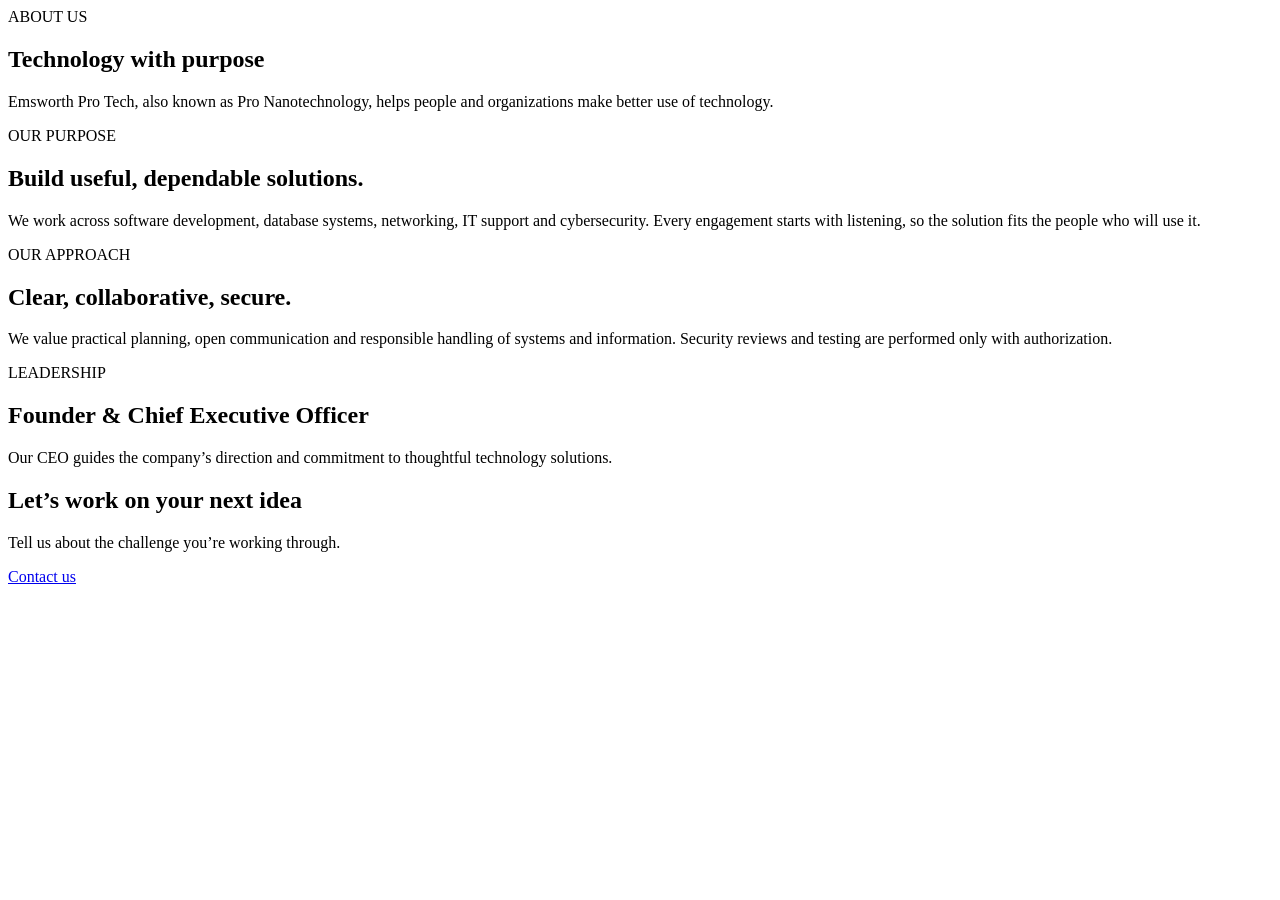
==== about.html @ 8464e668 "Add site pages" ====
<!doctype html><html lang="en"><head><meta charset="utf-8"><meta name="viewport" content="width=device-width, initial-scale=1"><meta name="description" content="Learn about Emsworth Pro Tech and its practical, secure approach to technology."><title>About | Emsworth Pro Tech</title><link rel="stylesheet" href="css/style.css"><link rel="stylesheet" href="css/responsive.css"><link rel="stylesheet" href="css/animations.css"></head><body><header id="site-header"></header><main><section class="page-hero"><span class="eyebrow">ABOUT US</span><h1>Technology with purpose</h1><p>Emsworth Pro Tech, also known as Pro Nanotechnology, helps people and organizations make better use of technology.</p></section><section class="section story-grid"><article class="story-panel"><span class="eyebrow">OUR PURPOSE</span><h2>Build useful, dependable solutions.</h2><p>We work across software development, database systems, networking, IT support and cybersecurity. Every engagement starts with listening, so the solution fits the people who will use it.</p></article><article class="story-panel"><span class="eyebrow">OUR APPROACH</span><h2>Clear, collaborative, secure.</h2><p>We value practical planning, open communication and responsible handling of systems and information. Security reviews and testing are performed only with authorization.</p></article></section><section class="leadership"><span class="eyebrow">LEADERSHIP</span><h2>Founder &amp; Chief Executive Officer</h2><p>Our CEO guides the company’s direction and commitment to thoughtful technology solutions.</p></section><section class="contact-cta"><h2>Let’s work on your next idea</h2><p>Tell us about the challenge you’re working through.</p><a class="button" href="contact.html">Contact us</a></section></main><footer id="site-footer"></footer><script src="js/site.js" defer></script></body></html>
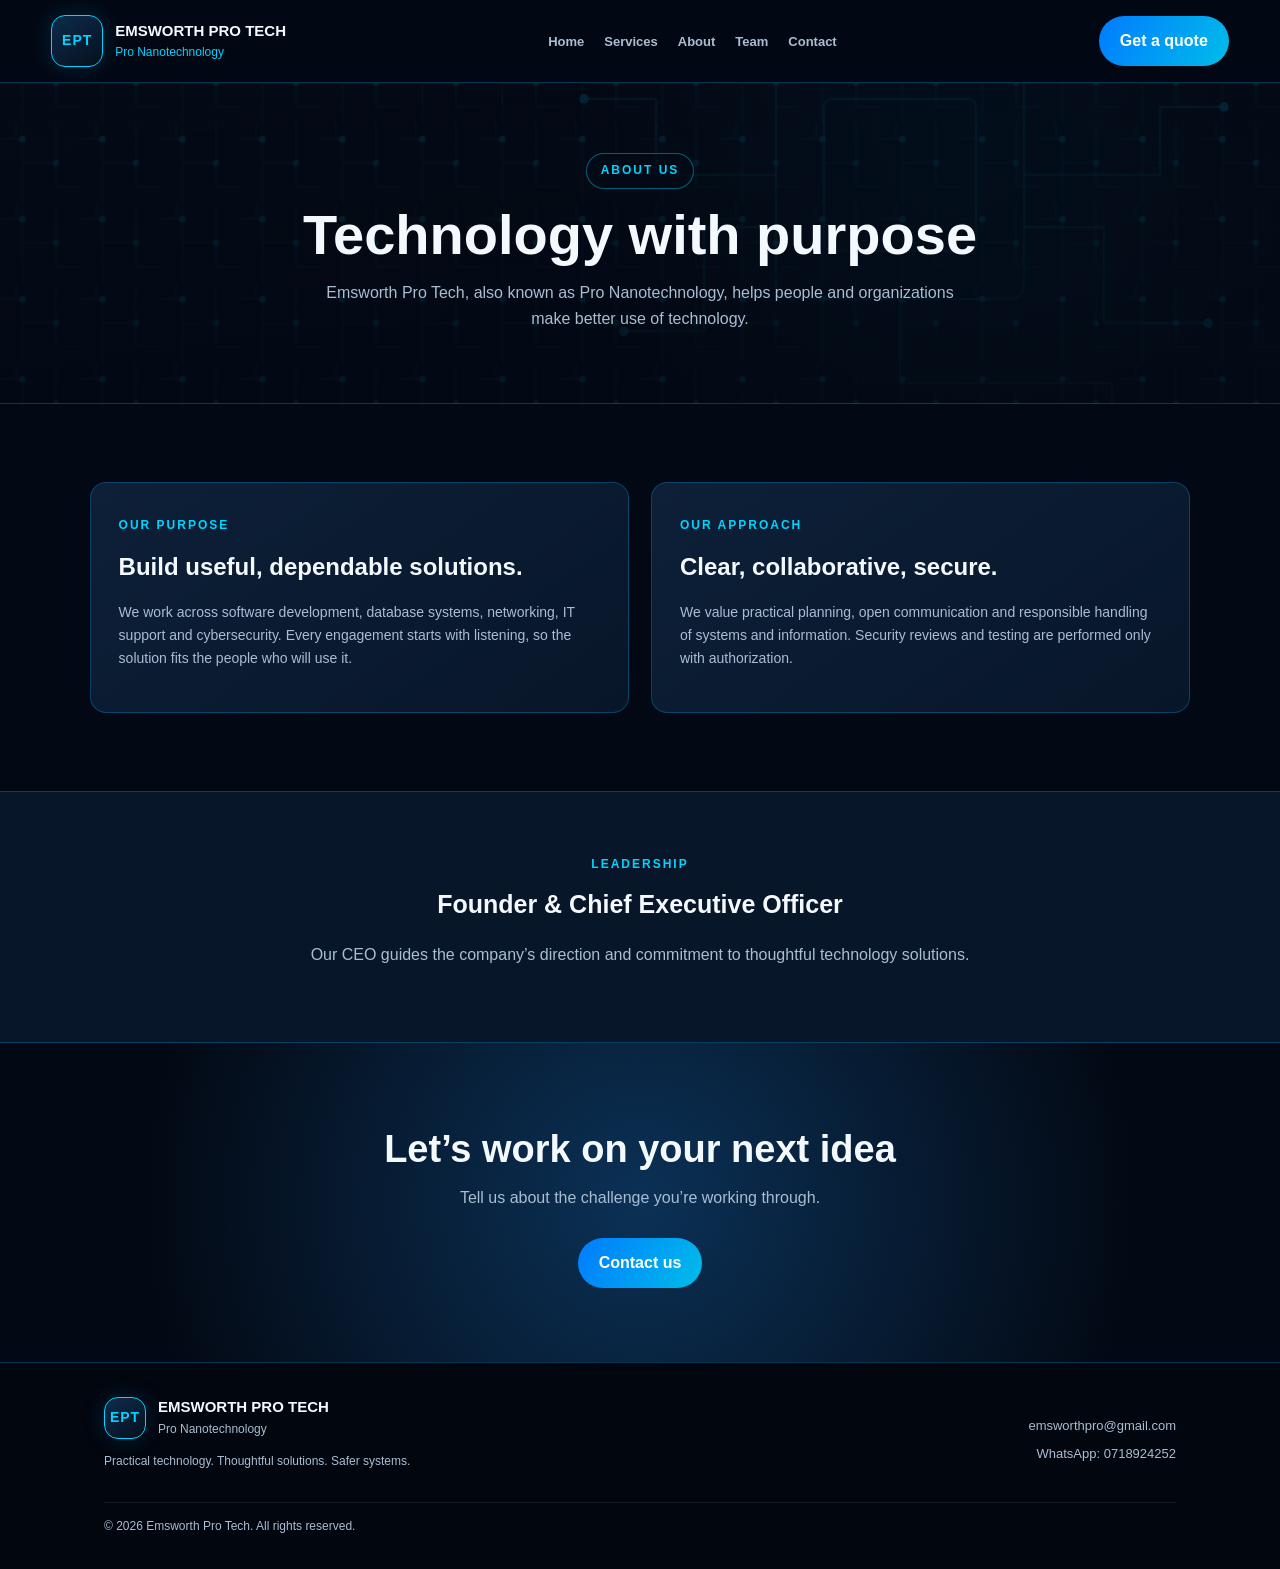
==== commit 1f6c7ba2: "Harden pages with CSP and safe form fallback" ====
--- a/about.html
+++ b/about.html
@@ -1 +1 @@
-<!doctype html><html lang="en"><head><meta charset="utf-8"><meta name="viewport" content="width=device-width, initial-scale=1"><meta name="description" content="Learn about Emsworth Pro Tech and its practical, secure approach to technology."><title>About | Emsworth Pro Tech</title><link rel="stylesheet" href="css/style.css"><link rel="stylesheet" href="css/responsive.css"><link rel="stylesheet" href="css/animations.css"></head><body><header id="site-header"></header><main><section class="page-hero"><span class="eyebrow">ABOUT US</span><h1>Technology with purpose</h1><p>Emsworth Pro Tech, also known as Pro Nanotechnology, helps people and organizations make better use of technology.</p></section><section class="section story-grid"><article class="story-panel"><span class="eyebrow">OUR PURPOSE</span><h2>Build useful, dependable solutions.</h2><p>We work across software development, database systems, networking, IT support and cybersecurity. Every engagement starts with listening, so the solution fits the people who will use it.</p></article><article class="story-panel"><span class="eyebrow">OUR APPROACH</span><h2>Clear, collaborative, secure.</h2><p>We value practical planning, open communication and responsible handling of systems and information. Security reviews and testing are performed only with authorization.</p></article></section><section class="leadership"><span class="eyebrow">LEADERSHIP</span><h2>Founder &amp; Chief Executive Officer</h2><p>Our CEO guides the company’s direction and commitment to thoughtful technology solutions.</p></section><section class="contact-cta"><h2>Let’s work on your next idea</h2><p>Tell us about the challenge you’re working through.</p><a class="button" href="contact.html">Contact us</a></section></main><footer id="site-footer"></footer><script src="js/site.js" defer></script></body></html>
+<!doctype html><html lang="en"><head><meta charset="utf-8"><meta name="viewport" content="width=device-width, initial-scale=1"><meta http-equiv="Content-Security-Policy" content="default-src 'self'; base-uri 'none'; object-src 'none'; script-src 'self'; style-src 'self' https://fonts.googleapis.com; font-src 'self' https://fonts.gstatic.com; img-src 'self' https://images.unsplash.com; connect-src 'self'; form-action 'none'"><meta name="description" content="Learn about Emsworth Pro Tech and its practical, secure approach to technology."><title>About | Emsworth Pro Tech</title><link rel="stylesheet" href="css/style.css"><link rel="stylesheet" href="css/responsive.css"><link rel="stylesheet" href="css/animations.css"></head><body><header id="site-header"></header><main><section class="page-hero"><span class="eyebrow">ABOUT US</span><h1>Technology with purpose</h1><p>Emsworth Pro Tech, also known as Pro Nanotechnology, helps people and organizations make better use of technology.</p></section><section class="section story-grid"><article class="story-panel"><span class="eyebrow">OUR PURPOSE</span><h2>Build useful, dependable solutions.</h2><p>We work across software development, database systems, networking, IT support and cybersecurity. Every engagement starts with listening, so the solution fits the people who will use it.</p></article><article class="story-panel"><span class="eyebrow">OUR APPROACH</span><h2>Clear, collaborative, secure.</h2><p>We value practical planning, open communication and responsible handling of systems and information. Security reviews and testing are performed only with authorization.</p></article></section><section class="leadership"><span class="eyebrow">LEADERSHIP</span><h2>Founder &amp; Chief Executive Officer</h2><p>Our CEO guides the company’s direction and commitment to thoughtful technology solutions.</p></section><section class="contact-cta"><h2>Let’s work on your next idea</h2><p>Tell us about the challenge you’re working through.</p><a class="button" href="contact.html">Contact us</a></section></main><footer id="site-footer"></footer><script src="js/site.js" defer></script></body></html>
--- a/css/style.css
+++ b/css/style.css
@@ -0,0 +1,17 @@
+@import url('https://fonts.googleapis.com/css2?family=Inter:wght@400;500;600;700;800&display=swap');
+:root{--background:#030914;--surface:#081629;--surface-light:#0d2038;--primary:#008cff;--secondary:#00d4ff;--text:#f4f8ff;--muted:#a9bdd3;--border:rgba(0,174,255,.28);--glow:rgba(0,174,255,.18)}
+*{box-sizing:border-box}html{scroll-behavior:smooth;scroll-padding-top:110px}body{margin:0;background:var(--background);color:var(--text);font:16px/1.65 Inter,Segoe UI,sans-serif}a{color:inherit}button,input,select,textarea{font:inherit}#site-header{position:sticky;top:0;z-index:10;background:rgba(3,9,20,.96);border-bottom:1px solid var(--border);backdrop-filter:blur(15px)}.navbar{max-width:1450px;min-height:82px;margin:auto;padding:12px 4%;display:flex;align-items:center;justify-content:space-between;gap:20px}.logo{display:flex;align-items:center;gap:12px;text-decoration:none;flex-shrink:0}.brand-mark{display:grid;place-items:center;width:52px;height:52px;border:1px solid var(--secondary);border-radius:14px;color:var(--secondary);font-size:14px;font-weight:800;letter-spacing:1px;background:linear-gradient(145deg,#0d2c4c,#06101e);box-shadow:0 0 22px var(--glow)}.brand-name strong,.brand-name small{display:block}.brand-name strong{font-size:15px}.brand-name small{color:var(--secondary);font-size:12px}.nav-links{display:flex;align-items:center;list-style:none;gap:20px;margin:0;padding:0}.nav-links a{color:var(--muted);text-decoration:none;font-size:13px;font-weight:600}.nav-links a:hover,.nav-links a[aria-current=page]{color:var(--secondary)}.quote-btn,.button,.hero-buttons a{display:inline-flex;justify-content:center;align-items:center;gap:8px;background:linear-gradient(120deg,#007bff,#00bde9);color:white;padding:12px 21px;border:0;border-radius:28px;text-decoration:none;font-weight:700;cursor:pointer;transition:.2s}.quote-btn:hover,.button:hover,.hero-buttons a:hover{transform:translateY(-2px);box-shadow:0 0 24px rgba(0,174,255,.45)}.menu-toggle{display:none;background:transparent;border:1px solid var(--border);border-radius:8px;color:var(--text);padding:8px 12px}.hero{position:relative;min-height:550px;overflow:hidden;display:flex;align-items:center;padding:78px 8%;background:radial-gradient(circle at 83% 42%,rgba(0,110,255,.27),transparent 34%),radial-gradient(circle at 10% 90%,rgba(0,210,255,.11),transparent 36%),linear-gradient(135deg,#020712,#081b35,#020712);border-bottom:1px solid var(--border)}.hero-content{position:relative;z-index:1;max-width:750px}.eyebrow{display:inline-block;color:var(--secondary);font-size:12px;font-weight:700;letter-spacing:2px}.hero .eyebrow{padding:7px 15px;border:1px solid var(--primary);border-radius:25px}.hero h1{font-size:clamp(42px,6vw,72px);line-height:1.12;margin:22px 0 12px}.hero h1 span{color:var(--secondary);text-shadow:0 0 25px rgba(0,180,255,.4)}.hero h2{font-size:clamp(20px,3vw,28px);margin:0 0 16px}.hero p,.page-hero p{max-width:660px;color:var(--muted)}.hero-buttons{display:flex;flex-wrap:wrap;gap:14px;margin-top:28px}.hero-buttons .button-secondary{background:transparent;border:1px solid var(--border)}.hero-orbit{position:absolute;right:12%;width:min(27vw,300px);aspect-ratio:1;border-radius:50%;border:1px solid rgba(0,212,255,.28);display:grid;place-items:center;box-shadow:0 0 80px rgba(0,140,255,.13),inset 0 0 60px rgba(0,140,255,.1);color:rgba(0,212,255,.65);font-size:clamp(24px,4vw,52px);font-weight:800;letter-spacing:8px}.section{padding:78px 7%}.section-heading{text-align:center;max-width:760px;margin:0 auto 38px}.section-heading h2,.intro-band h2,.contact-cta h2{font-size:clamp(27px,4vw,38px);line-height:1.2;margin:10px 0}.section-heading p{color:var(--muted)}#services-container{display:grid;grid-template-columns:repeat(3,minmax(0,1fr));gap:22px;text-align:left;max-width:1400px;margin:auto}.service-card{min-width:0;overflow:hidden;background:linear-gradient(145deg,var(--surface-light),var(--surface));border:1px solid var(--border);border-radius:16px;transition:.25s;animation:fadeIn .6s ease both}.service-card:hover{transform:translateY(-5px);border-color:var(--secondary);box-shadow:0 12px 35px rgba(0,130,210,.12)}.service-media{position:relative;height:180px;overflow:hidden;background:radial-gradient(circle at 50% 40%,rgba(0,140,255,.22),transparent 58%),linear-gradient(130deg,#0c2843,#071120)}.service-media:after{content:"";position:absolute;inset:0;background:linear-gradient(0deg,rgba(3,9,20,.25),transparent 60%);pointer-events:none}.image-placeholder{position:absolute;inset:0;display:flex;flex-direction:column;align-items:center;justify-content:center;color:rgba(0,212,255,.8)}.image-placeholder span{font-size:40px;line-height:1.2;text-shadow:0 0 22px var(--primary)}.image-placeholder small{font-size:10px;letter-spacing:2px;text-transform:uppercase;color:var(--muted)}.service-image{position:absolute;inset:0;width:100%;height:100%;object-fit:cover}.service-image.image-unavailable{display:none}.service-copy{padding:22px}.service-icon{display:inline-block;color:var(--secondary);font-size:12px;font-weight:700;letter-spacing:1px}.service-card h3{font-size:18px;line-height:1.35;margin:6px 0 9px}.service-card p,.service-features{font-size:13px;color:var(--muted)}.service-card p{margin:0 0 12px}.service-features{padding-left:18px;margin:12px 0 18px}.service-features li{padding:2px 0}.service-link,.text-link{display:inline-block;margin-top:8px;color:var(--secondary);font-size:13px;font-weight:700;text-decoration:none}.service-link:hover,.text-link:hover{text-decoration:underline}.center-action{text-align:center;margin-top:28px}.intro-band{display:grid;grid-template-columns:1fr 1.4fr auto;align-items:center;gap:35px;padding:62px 8%;background:var(--surface);border-top:1px solid var(--border);border-bottom:1px solid var(--border)}.intro-band p{color:var(--muted);margin:0}.project-preview{background:radial-gradient(circle at center,#0b3156,#030914 75%)}.project-preview .section-heading{margin-bottom:0}.project-preview .button{margin-top:18px}.page-hero{min-height:300px;padding:70px 7%;text-align:center;display:flex;flex-direction:column;justify-content:center;align-items:center;background:radial-gradient(circle at center,rgba(0,140,255,.2),transparent 60%),#030914;border-bottom:1px solid var(--border)}.page-hero h1{font-size:clamp(34px,5vw,56px);line-height:1.2;margin:12px 0}.page-hero p{margin:0}.all-services #services-container{grid-template-columns:repeat(3,minmax(0,1fr))}.contact-cta{text-align:center;padding:74px 20px;background:radial-gradient(circle at center,#0b3156,#030914 75%)}.contact-cta p{color:var(--muted);margin:12px 0 27px}footer{background:#02060e;border-top:1px solid var(--border)}.footer-inner{max-width:1200px;margin:auto;padding:32px 5%;display:grid;grid-template-columns:1fr auto;gap:18px;align-items:center}.footer-brand .brand-mark{width:42px;height:42px}.footer-inner p,.footer-inner small{color:var(--muted);font-size:12px}.footer-inner>small{grid-column:1/-1;border-top:1px solid rgba(255,255,255,.08);padding-top:14px}.footer-contact{display:grid;gap:7px;text-align:right}.footer-contact a{color:var(--muted);font-size:13px;text-decoration:none}.footer-contact a:hover{color:var(--secondary)}.story-grid{display:grid;grid-template-columns:repeat(2,minmax(0,1fr));gap:22px}.story-panel,.team-card,.project-card{padding:28px;border:1px solid var(--border);border-radius:16px;background:linear-gradient(145deg,var(--surface-light),var(--surface))}.story-panel h2,.project-card h2{margin:10px 0;font-size:24px}.story-panel p,.project-card p,.team-card p{color:var(--muted);font-size:14px}.leadership{text-align:center;padding:58px 20px;background:var(--surface);border-block:1px solid var(--border)}.leadership h2{margin:8px 0;font-size:25px}.leadership p,.team-note{color:var(--muted)}.project-grid{display:grid;grid-template-columns:repeat(3,minmax(0,1fr));gap:20px}.project-number,.team-mark{color:var(--secondary);font-size:12px;font-weight:700;letter-spacing:1px}.project-card a{color:var(--secondary);font-weight:700;font-size:13px;text-decoration:none}.team-grid{display:grid;grid-template-columns:repeat(4,minmax(0,1fr));gap:18px}.team-card h2{font-size:18px;margin:14px 0 6px}.team-mark{display:grid;place-items:center;width:42px;height:42px;border:1px solid var(--border);border-radius:12px;background:rgba(0,140,255,.1)}.team-note{text-align:center;padding:0 20px 45px}.contact-layout{display:grid;grid-template-columns:.85fr 1.15fr;gap:50px;max-width:1150px;margin:auto}.contact-details h2,.enquiry-form h2{font-size:28px;margin:10px 0}.contact-details>p{color:var(--muted);margin-bottom:24px}.contact-option{display:grid;gap:2px;margin:14px 0;padding:17px 18px;border:1px solid var(--border);border-radius:12px;background:var(--surface);text-decoration:none}.contact-option span,.contact-option small{color:var(--muted);font-size:12px}.contact-option strong{color:var(--secondary)}.enquiry-form{display:grid;gap:14px;padding:26px;border:1px solid var(--border);border-radius:16px;background:var(--surface)}.enquiry-form label{display:grid;gap:6px;color:var(--muted);font-size:13px}.enquiry-form input,.enquiry-form select,.enquiry-form textarea{width:100%;padding:11px 12px;border:1px solid rgba(169,189,211,.23);border-radius:8px;background:#040c18;color:var(--text)}.enquiry-form textarea{resize:vertical}.enquiry-form .button{justify-self:start}.form-note{color:var(--muted);font-size:11px;margin:0}::selection{background:var(--primary);color:white}
+
+.hero{background:linear-gradient(90deg,rgba(2,7,18,.97) 0%,rgba(2,10,22,.78) 54%,rgba(2,10,22,.45) 100%),url("../assets/images/motherboard-background.svg") center/cover no-repeat,radial-gradient(circle at 83% 42%,rgba(0,110,255,.22),transparent 34%),linear-gradient(135deg,#020712,#081b35,#020712)}.page-hero{background:linear-gradient(rgba(3,9,20,.78),rgba(3,9,20,.88)),url("../assets/images/motherboard-background.svg") center/cover no-repeat}.service-image{transition:transform .45s ease}.service-card:hover .service-image{transform:scale(1.045)}.hero-orbit:before,.hero-orbit:after{content:"";position:absolute;inset:-18px;border:1px solid rgba(0,212,255,.16);border-radius:50%;transform:rotate(-24deg) scaleY(.48)}.hero-orbit:after{inset:-34px;transform:rotate(28deg) scaleY(.42);border-color:rgba(0,140,255,.16)}.page-hero .eyebrow{padding:7px 14px;border:1px solid rgba(0,212,255,.42);border-radius:24px;background:rgba(3,12,24,.55)}.service-media{border-bottom:1px solid rgba(0,212,255,.18)}
+
+/* Dark motherboard visual theme */
+body{background:#030914}
+.hero{background:linear-gradient(90deg,rgba(2,7,18,.97),rgba(2,10,22,.78) 58%,rgba(2,10,22,.55)),url('../assets/images/motherboard-background.svg') center/cover no-repeat}
+.page-hero{background:linear-gradient(rgba(3,9,20,.82),rgba(3,9,20,.91)),url('../assets/images/motherboard-background.svg') center/cover no-repeat}
+.section-heading{position:relative}
+.service-media{height:205px;background:#071321}
+.service-image{display:block;object-fit:cover;filter:saturate(.88) contrast(1.06)}
+.service-media:after{background:linear-gradient(0deg,rgba(3,9,20,.62),transparent 65%)}
+.service-card{box-shadow:0 12px 30px rgba(0,0,0,.22)}
+.service-media.image-fallback{background:linear-gradient(135deg,#09223a,#030914)}
+.service-media.image-fallback:before{content:'SERVICE IMAGE';position:absolute;inset:0;display:grid;place-items:center;color:#00d4ff;font-size:12px;letter-spacing:3px}
--- a/css/responsive.css
+++ b/css/responsive.css
@@ -0,0 +1,4 @@
+@media(max-width:1100px){.navbar{flex-wrap:wrap}.nav-links{gap:13px}.nav-links a{font-size:12px}.intro-band{grid-template-columns:1fr 1.5fr}.intro-band>.text-link{grid-column:1/-1}.team-grid{grid-template-columns:repeat(2,minmax(0,1fr))}}
+@media(max-width:820px){.navbar{min-height:70px}.menu-toggle{display:block;margin-left:auto}.quote-btn{display:none}.nav-links{display:none;order:4;width:100%;flex-wrap:wrap;justify-content:center;padding:8px 0 12px}.nav-links.is-open{display:flex}#services-container,.all-services #services-container{grid-template-columns:repeat(2,minmax(0,1fr))}.hero{min-height:470px;padding:65px 7%}.hero-orbit{right:5%;opacity:.4}.contact-layout{gap:25px}.project-grid{grid-template-columns:1fr 1fr}}
+@media(max-width:600px){.navbar{padding:10px 5%}.brand-mark{width:44px;height:44px}.brand-name strong{font-size:13px}.hero{min-height:480px;text-align:center;padding:58px 6%}.hero-content{width:100%}.hero-buttons{justify-content:center}.hero-buttons a{width:100%}.hero-orbit{width:180px;right:-55px;top:30px;opacity:.25}.section{padding:58px 6%}.section-heading h2,.intro-band h2{font-size:27px}.page-hero{min-height:260px;padding:55px 6%}.page-hero h1{font-size:34px}.all-services #services-container,#services-container{grid-template-columns:1fr}.service-media{height:190px}.intro-band{grid-template-columns:1fr;gap:15px;padding:48px 7%}.intro-band>.text-link{grid-column:auto}.story-grid,.project-grid,.team-grid,.contact-layout{grid-template-columns:1fr}.contact-layout{gap:30px}.footer-inner{grid-template-columns:1fr}.footer-contact{text-align:left}.footer-inner>small{grid-column:auto}.enquiry-form{padding:20px}.contact-cta{padding:58px 18px}}
+@media(prefers-reduced-motion:reduce){*,*::before,*::after{scroll-behavior:auto!important;animation-duration:.01ms!important;animation-iteration-count:1!important;transition-duration:.01ms!important}}
--- a/css/animations.css
+++ b/css/animations.css
@@ -0,0 +1 @@
+@keyframes fadeIn{from{opacity:0;transform:translateY(14px)}to{opacity:1;transform:translateY(0)}}
